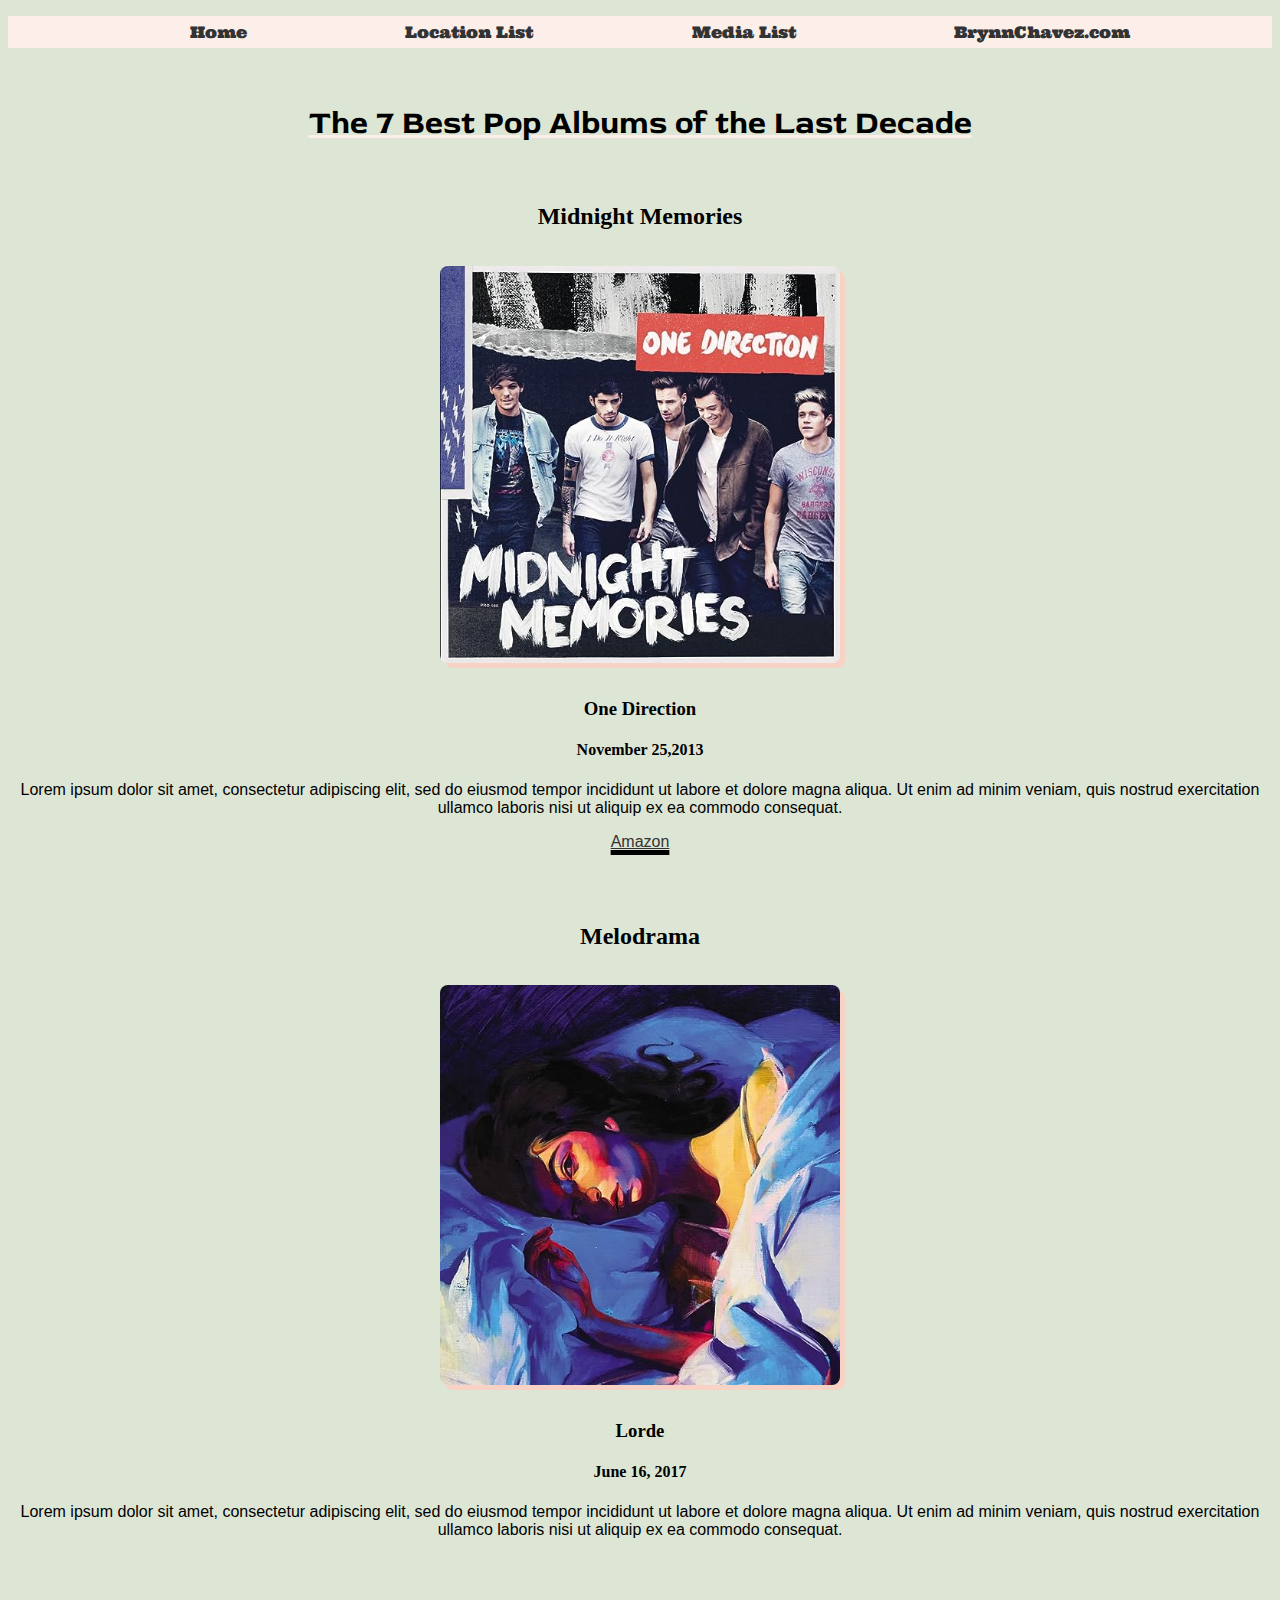
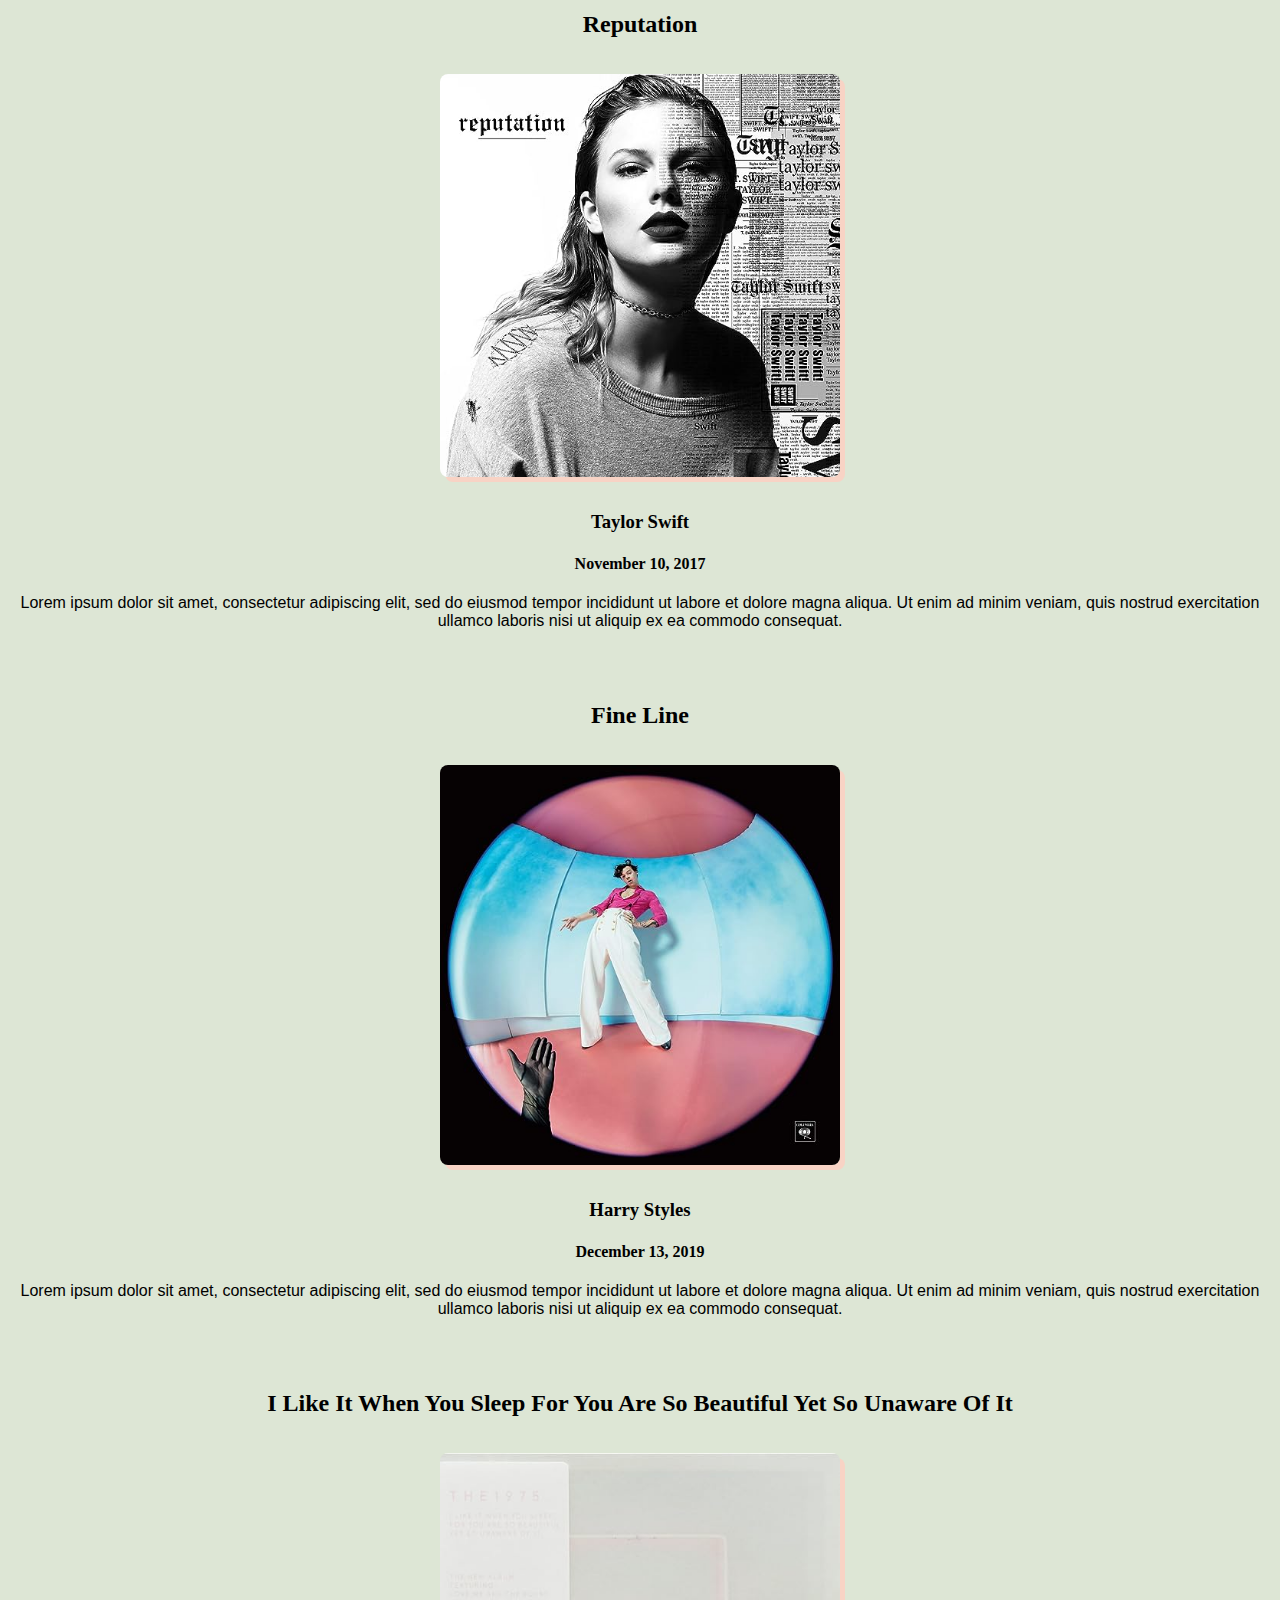
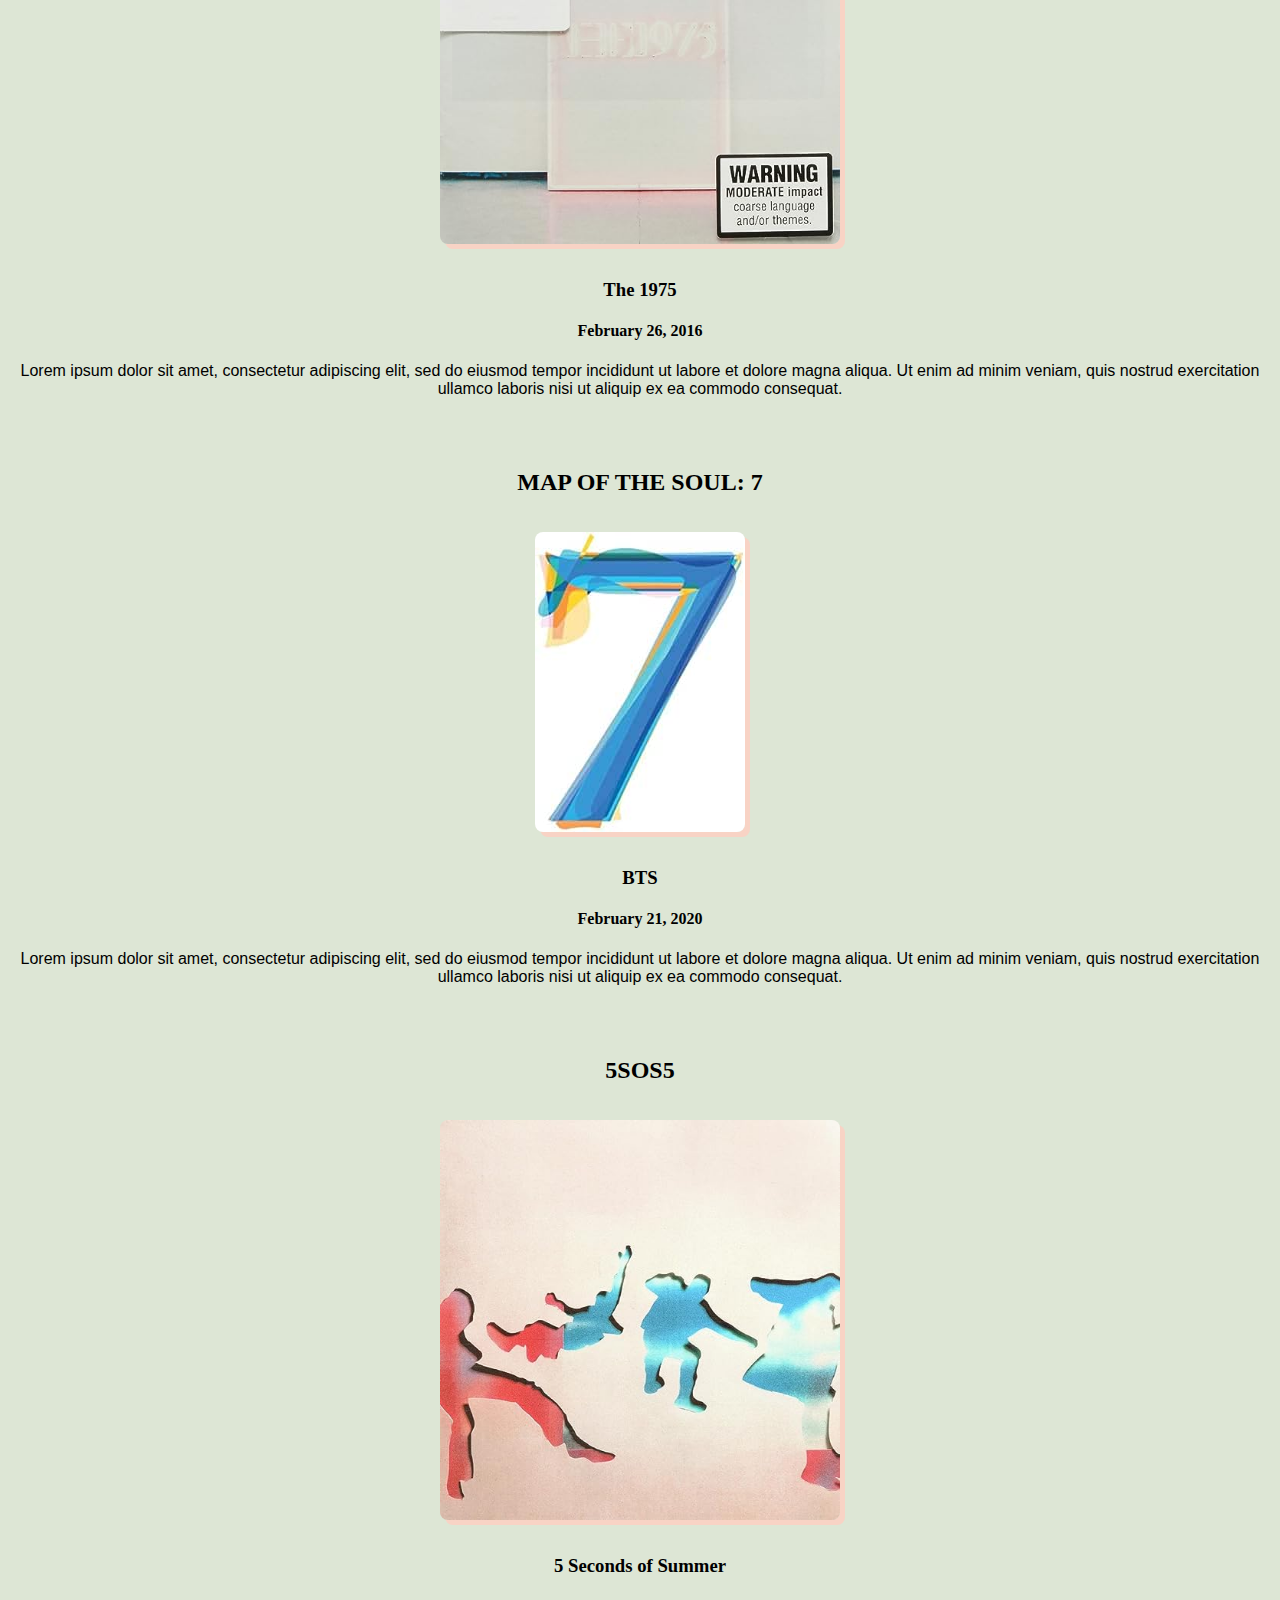
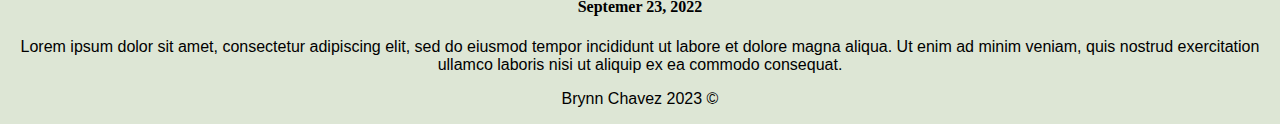
==== List.html @ 701dc3de "List Page" ====
<!doctype html>
<html class="no-js" lang="en" dir="ltr">
  <head>
    <link rel="stylesheet" href="css/style.css">

   <link rel="preconnect" href="https://fonts.googleapis.com">
         <link rel="preconnect" href="https://fonts.gstatic.com" crossorigin>
         <link href="https://fonts.googleapis.com/css2?family=Red+Rose&display=swap" rel="stylesheet">
   <link rel="preconnect" href="https://fonts.googleapis.com">
         <link rel="preconnect" href="https://fonts.gstatic.com" crossorigin>
         <link href="https://fonts.googleapis.com/css2?family=Red+Rose&family=Signika:wght@300&display=swap" rel="stylesheet">
   <link rel="preconnect" href="https://fonts.googleapis.com">
         <link rel="preconnect" href="https://fonts.gstatic.com" crossorigin>
         <link href="https://fonts.googleapis.com/css2?family=Red+Rose&family=Signika:wght@300&family=Ultra&display=swap" rel="stylesheet">
<section>
    <title>7 Best Pop Alblums of the Last Decade</title>


</section>
   
    </head>

    <body>

      <nav>
         <ul>
         <li><a href="index.html">Home</a></li>
        <li><a href="File2.html">Location List</a></li>
         <li><a href="List.html">Media List</a></li>
         <li><a href="oldindex.html">BrynnChavez.com</a></li>
      </nav>
<main> 
  <section> 
<br>
    <h1 class=underline>The 7 Best Pop Albums of the Last Decade</h1>
<br>
  <div>
      <h2>Midnight Memories</h2>
    </div>
  <div class=list-image>
      <img src="img/MidnightMemories.jpeg" alt="One Directon's Midnight Memories album cover">
    </div>
      <h3>One Direction</h3>
      <h4>November 25,2013</h4> 
      <p>Lorem ipsum dolor sit amet, consectetur adipiscing elit, sed do eiusmod tempor incididunt ut labore et dolore magna aliqua. Ut enim ad minim veniam, quis nostrud exercitation ullamco laboris nisi ut aliquip ex ea commodo consequat.</p>
      <p class="list-link"><a href="https://en.wikipedia.org/wiki/2001:_A_Space_Odyssey">Amazon</a></p>
  <div>
<br>
<br>
    <h2>Melodrama</h2>
  </div>
  <div class=list-image>
    <img src="img/Melodrama.jpeg" alt="Lorde's Melodrama album cover">
  </div>
    <h3>Lorde</h3>
    <h4>June 16, 2017</h4>
    <p>Lorem ipsum dolor sit amet, consectetur adipiscing elit, sed do eiusmod tempor incididunt ut labore et dolore magna aliqua. Ut enim ad minim veniam, quis nostrud exercitation ullamco laboris nisi ut aliquip ex ea commodo consequat.</p>
  <div>
<br>
<br>
    <h2>Reputation</h2>
  </div>
  <div class=list-image>
    <img src="img/Reputation.jpeg" alt="Taylor Swift's Reputation album cover">
  </div>
  <h3>Taylor Swift</h3>
  <h4>November 10, 2017</h4>
  <p>Lorem ipsum dolor sit amet, consectetur adipiscing elit, sed do eiusmod tempor incididunt ut labore et dolore magna aliqua. Ut enim ad minim veniam, quis nostrud exercitation ullamco laboris nisi ut aliquip ex ea commodo consequat.</p>
  <div>
<br>
<br>
    <h2>Fine Line</h2>
    </div>
    <div class=list-image>
      <img src="img/FineLine.jpeg" alt="Harry Styles Fine Line album cover">
    </div>
    <h3>Harry Styles</h3>
    <h4>December 13, 2019</h4>
    <p>Lorem ipsum dolor sit amet, consectetur adipiscing elit, sed do eiusmod tempor incididunt ut labore et dolore magna aliqua. Ut enim ad minim veniam, quis nostrud exercitation ullamco laboris nisi ut aliquip ex ea commodo consequat.</p>
<br>
<br>
  <div>
    <h2>I Like It When You Sleep For You Are So Beautiful Yet So Unaware Of It</h2>
  </div>
  <div class=list-image>
    <img src="img/ILIWYS.jpeg" alt="The 1975's I Like It When You Sleep For You Are So Beautiful Yet So Unaware Of It album cover">
  </div>
  <h3>The 1975</h3>
  <h4>February 26, 2016</h4>
  <p>Lorem ipsum dolor sit amet, consectetur adipiscing elit, sed do eiusmod tempor incididunt ut labore et dolore magna aliqua. Ut enim ad minim veniam, quis nostrud exercitation ullamco laboris nisi ut aliquip ex ea commodo consequat.</p>
<br>
<br>
<div>
  <h2>MAP OF THE SOUL: 7</h2>
</div>
<div class=list-image>
  <img src="img/MOTS7.jpeg" alt="BTS Map Of The Soul: 7 album cover">
</div>
  <h3>BTS</h3>
  <h4>February 21, 2020</h4>
  <p>Lorem ipsum dolor sit amet, consectetur adipiscing elit, sed do eiusmod tempor incididunt ut labore et dolore magna aliqua. Ut enim ad minim veniam, quis nostrud exercitation ullamco laboris nisi ut aliquip ex ea commodo consequat.</p>
<br>
<br>
<div>
  <h2>5SOS5</h2>
</div>
<div class=list-image>
  <img src="img/5sos5.jpeg" alt="5 Seconds of Summer's 5SOS5 album cover">
</div>
  <h3>5 Seconds of Summer</h3>
  <h4>Septemer 23, 2022</h4>
  <p>Lorem ipsum dolor sit amet, consectetur adipiscing elit, sed do eiusmod tempor incididunt ut labore et dolore magna aliqua. Ut enim ad minim veniam, quis nostrud exercitation ullamco laboris nisi ut aliquip ex ea commodo consequat.</p>



  </section>


  </main>
</body>

<footer>
  <p>Brynn Chavez 2023 &copy; </p>
</footer>


</html>
---- css/style.css ----
nav {
	background-color: #fceee9;
	margin-right: auto;
	font-size: 1em;
	font-family: 'Ultra', serif;
}

nav ul {
	display: flex;
	align-items: stretch;
	flex-direction: row;
	justify-content: space-evenly;
	line-height: 0em;
	list-style-type: none;
	
}

nav ul li {
	background-color: #fceee9;
	flex-flow: row wrap;
	align-items: stretch\;
	list-style-type: none;
	padding: 1rem;
	max-width: 100%;
	border-radius: 0.1rem;

}

nav ul li a {
	text-decoration: none;}


body {
	background-color: #dde6d5;
	text-align: center;}

ul {
	list-style-type: none;
	font-family: 'Ultra', serif;}

ul a {
	text-decoration: none;}

a {
	color: #333333;}

a:visited {
	color: #333333;}

a:hover {
	color: #a3b899;}


h1 {
	font-family: 'Red Rose', serif;
}

p {
	font-family: 'Sigmika', sans-serif;}

.underline {
	text-decoration: underline;
	text-decoration-color: #fceee9;
}


.image {
	border-radius: 0px;
}

.list-image {
	display: flex;
	justify-content: center;
	align-items: flex-start;
	position: relative;
}

.list-link {
	text-decoration: underline solid 5px;
}


.list-image img{

	max-width: 400px;
	margin: 1rem;
	box-shadow: 5px 5px #f8d3c5;
	border-radius: .5rem;
}

@media (max-width:800px){
	body {
		background-color: #fceee9;
}

nav{
	background-color: #dde6d5;
}
nav ul{
	display: flex;
	flex-direction: column;
}
nav ul li {
	background-color: #dde6d5;
}

@media (min-width: 555px){
	body{ 
	background-color: #fceee9 }

}
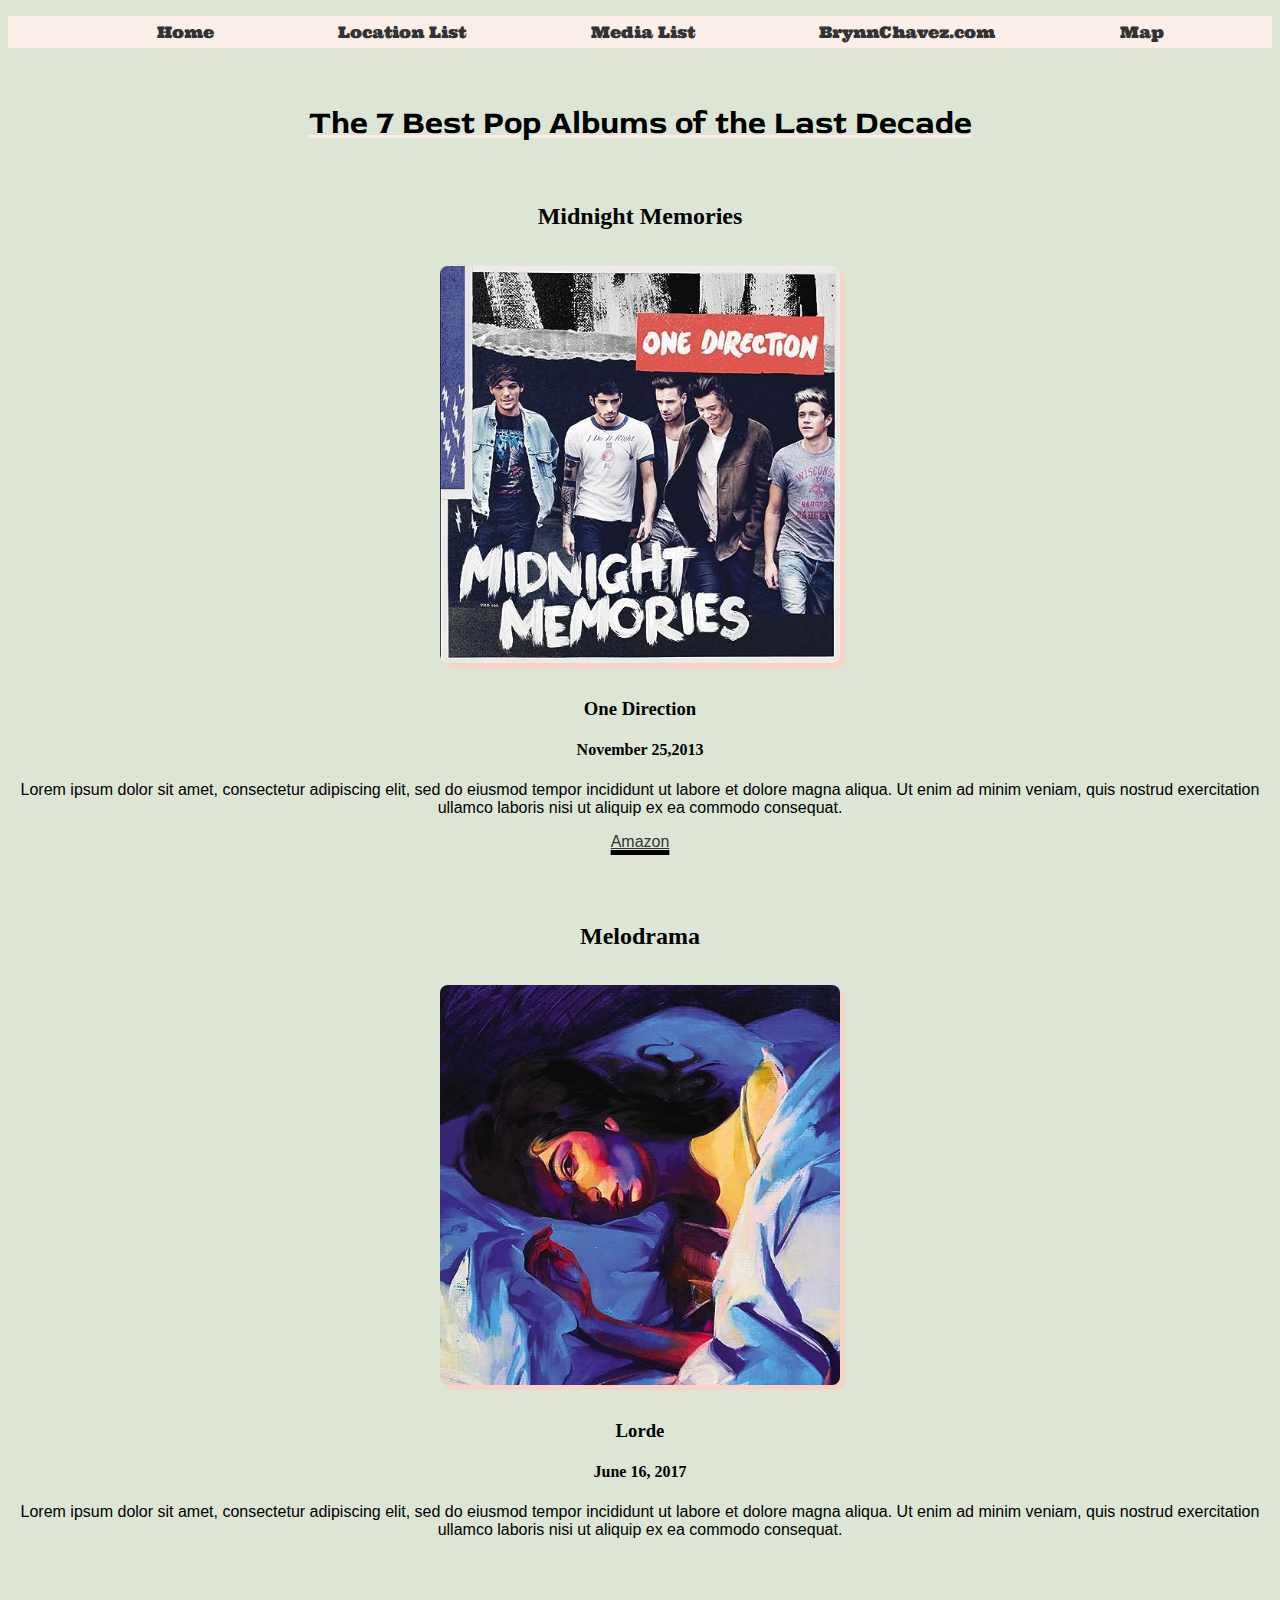
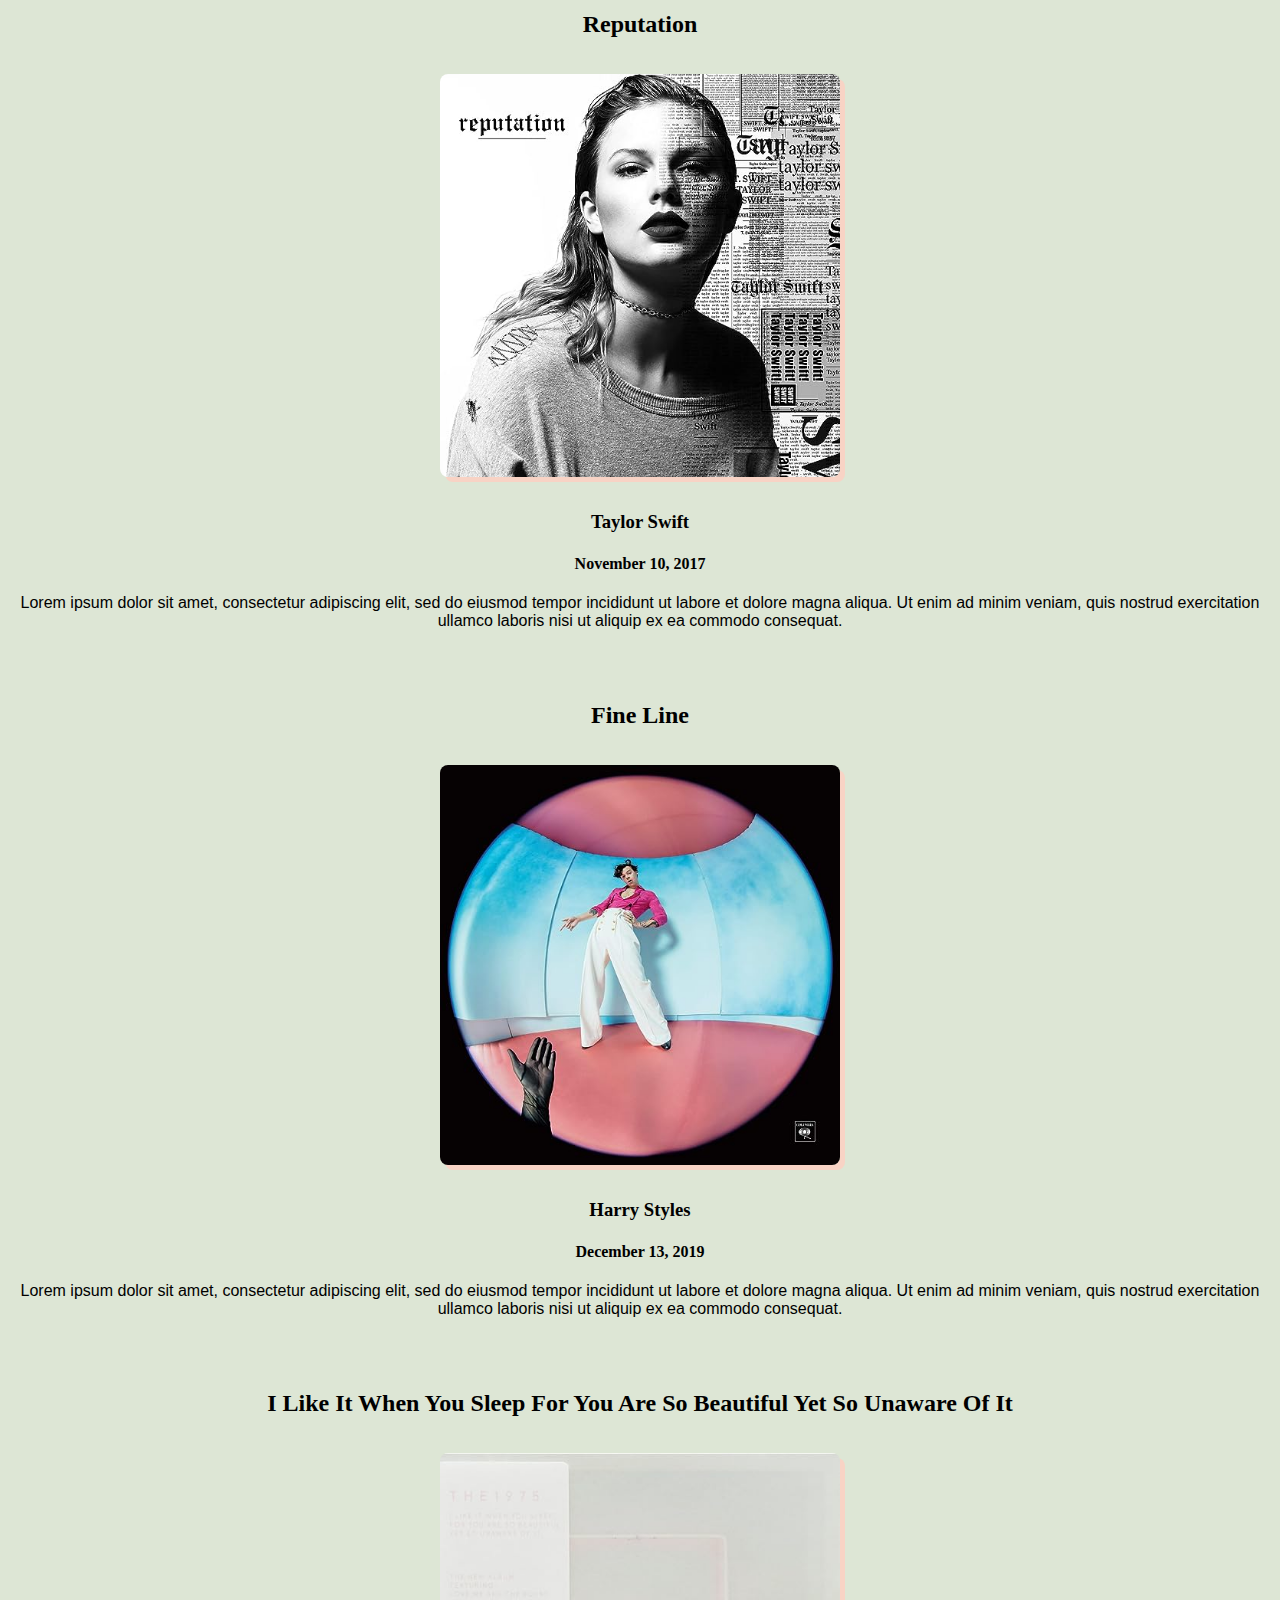
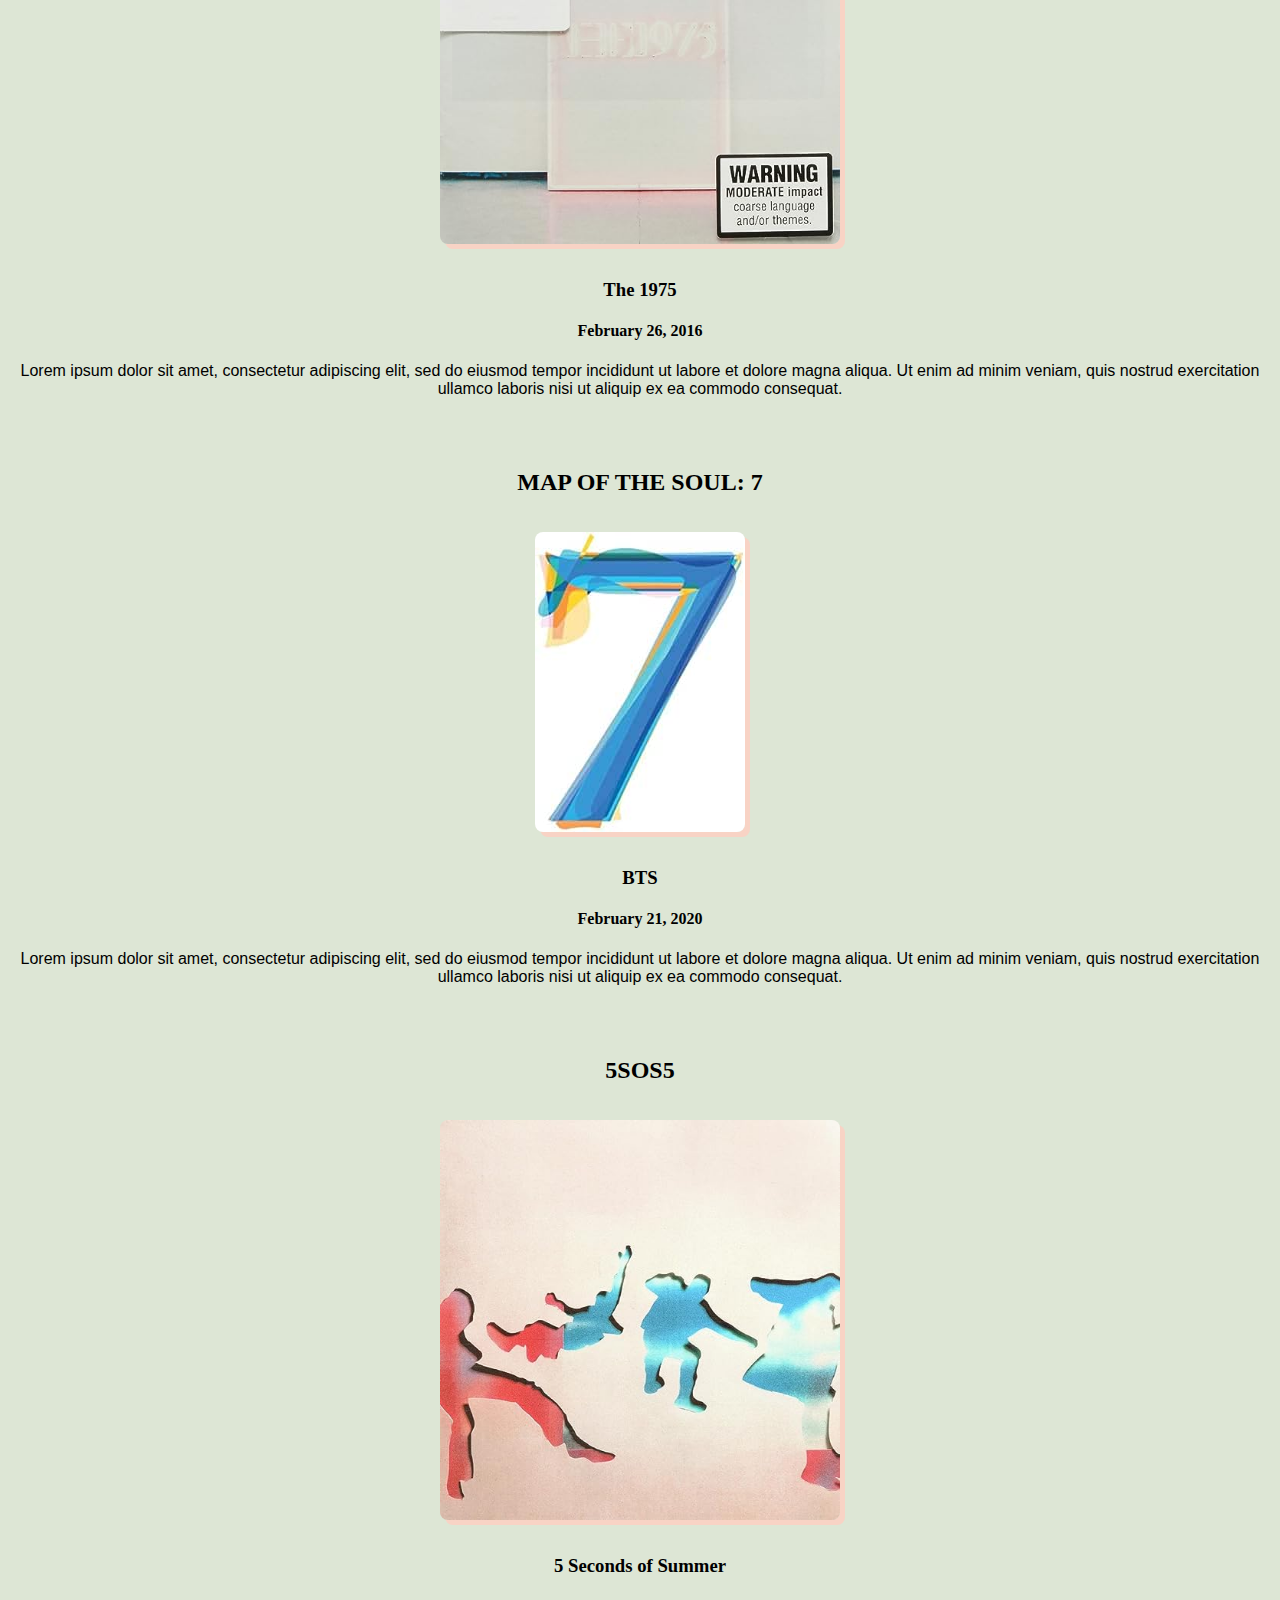
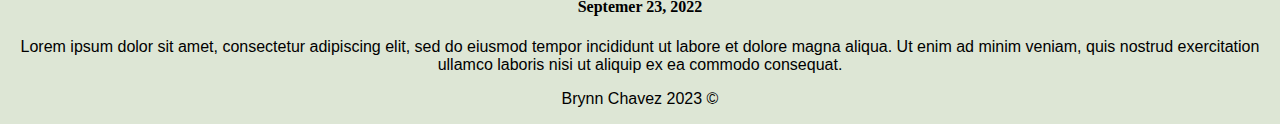
==== commit 7f335f9c: "Map" ====
--- a/List.html
+++ b/List.html
@@ -14,8 +14,6 @@
          <link href="https://fonts.googleapis.com/css2?family=Red+Rose&family=Signika:wght@300&family=Ultra&display=swap" rel="stylesheet">
 <section>
     <title>7 Best Pop Alblums of the Last Decade</title>
-
-
 </section>
    
     </head>
@@ -25,9 +23,10 @@
       <nav>
          <ul>
          <li><a href="index.html">Home</a></li>
-        <li><a href="File2.html">Location List</a></li>
+        <li><a href="List2.html">Location List</a></li>
          <li><a href="List.html">Media List</a></li>
          <li><a href="oldindex.html">BrynnChavez.com</a></li>
+         <li><a href="map.html">Map</a></li>
       </nav>
 <main> 
   <section> 
--- a/css/style.css
+++ b/css/style.css
@@ -112,6 +112,25 @@
 
 }
 
+.location-holder {
+  width: 100%;
+  margin: 4rem 0;
+  display: flex;
+  flex-direction: column;
+  gap: 1.2rem;
+  box-sizing: border-box;
+}
+
+.text-holder {
+  width: 100%;
+  padding: 0;
+  margin: 0;
+  display: flex;
+  flex-direction: column;
+  box-sizing: border-box;
+}
 
 
 
+
+
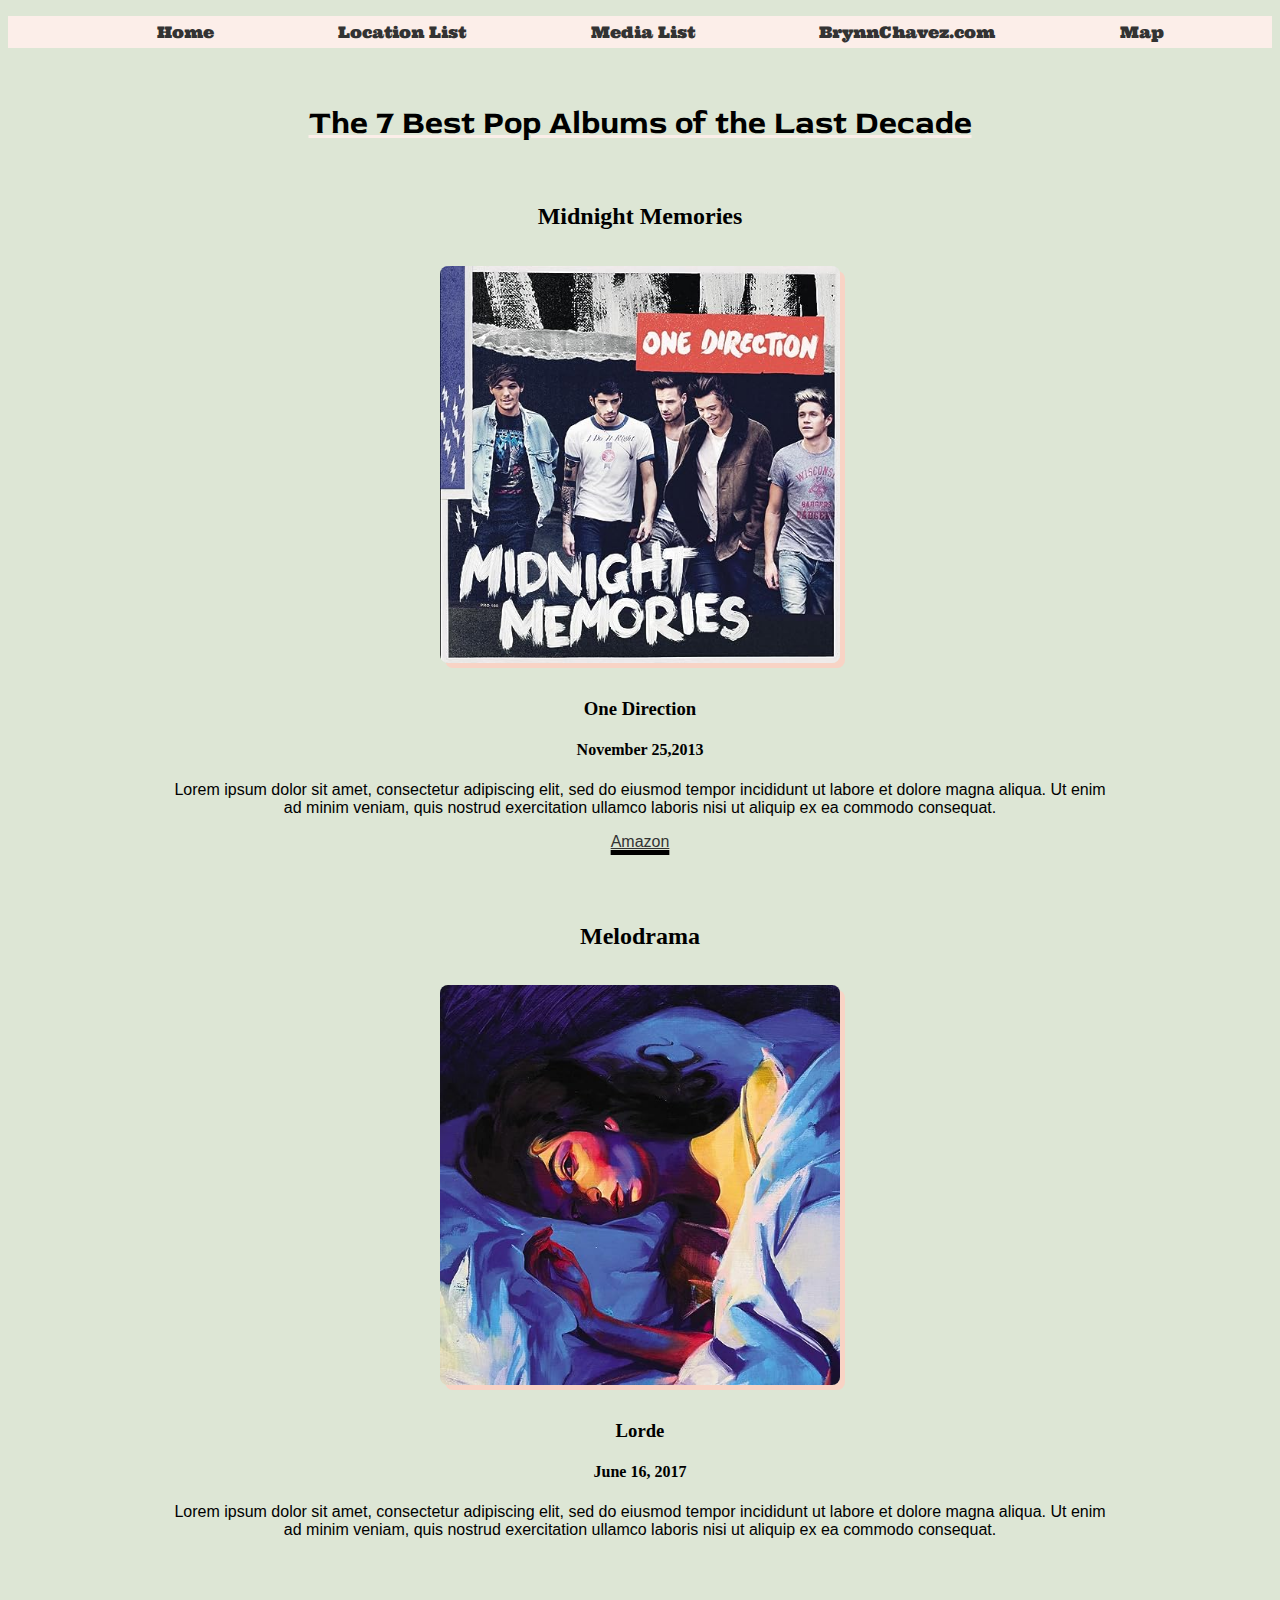
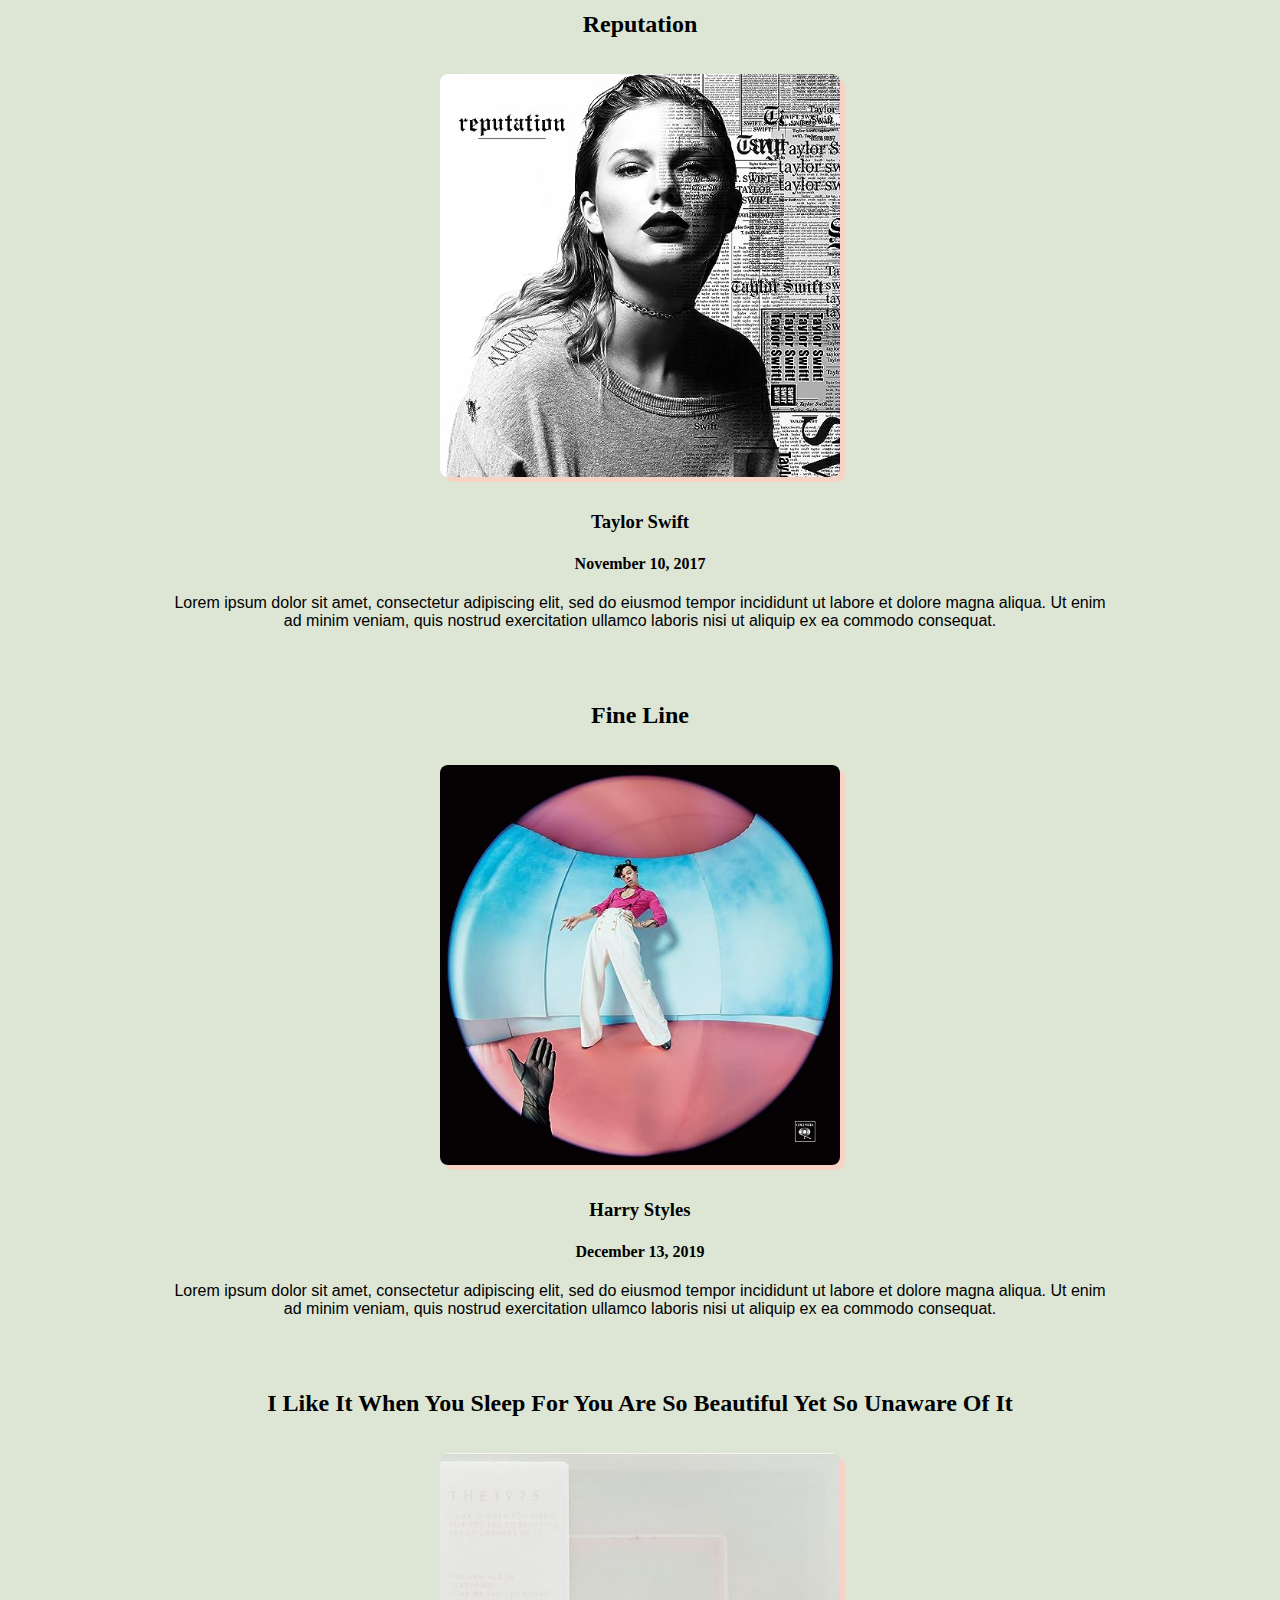
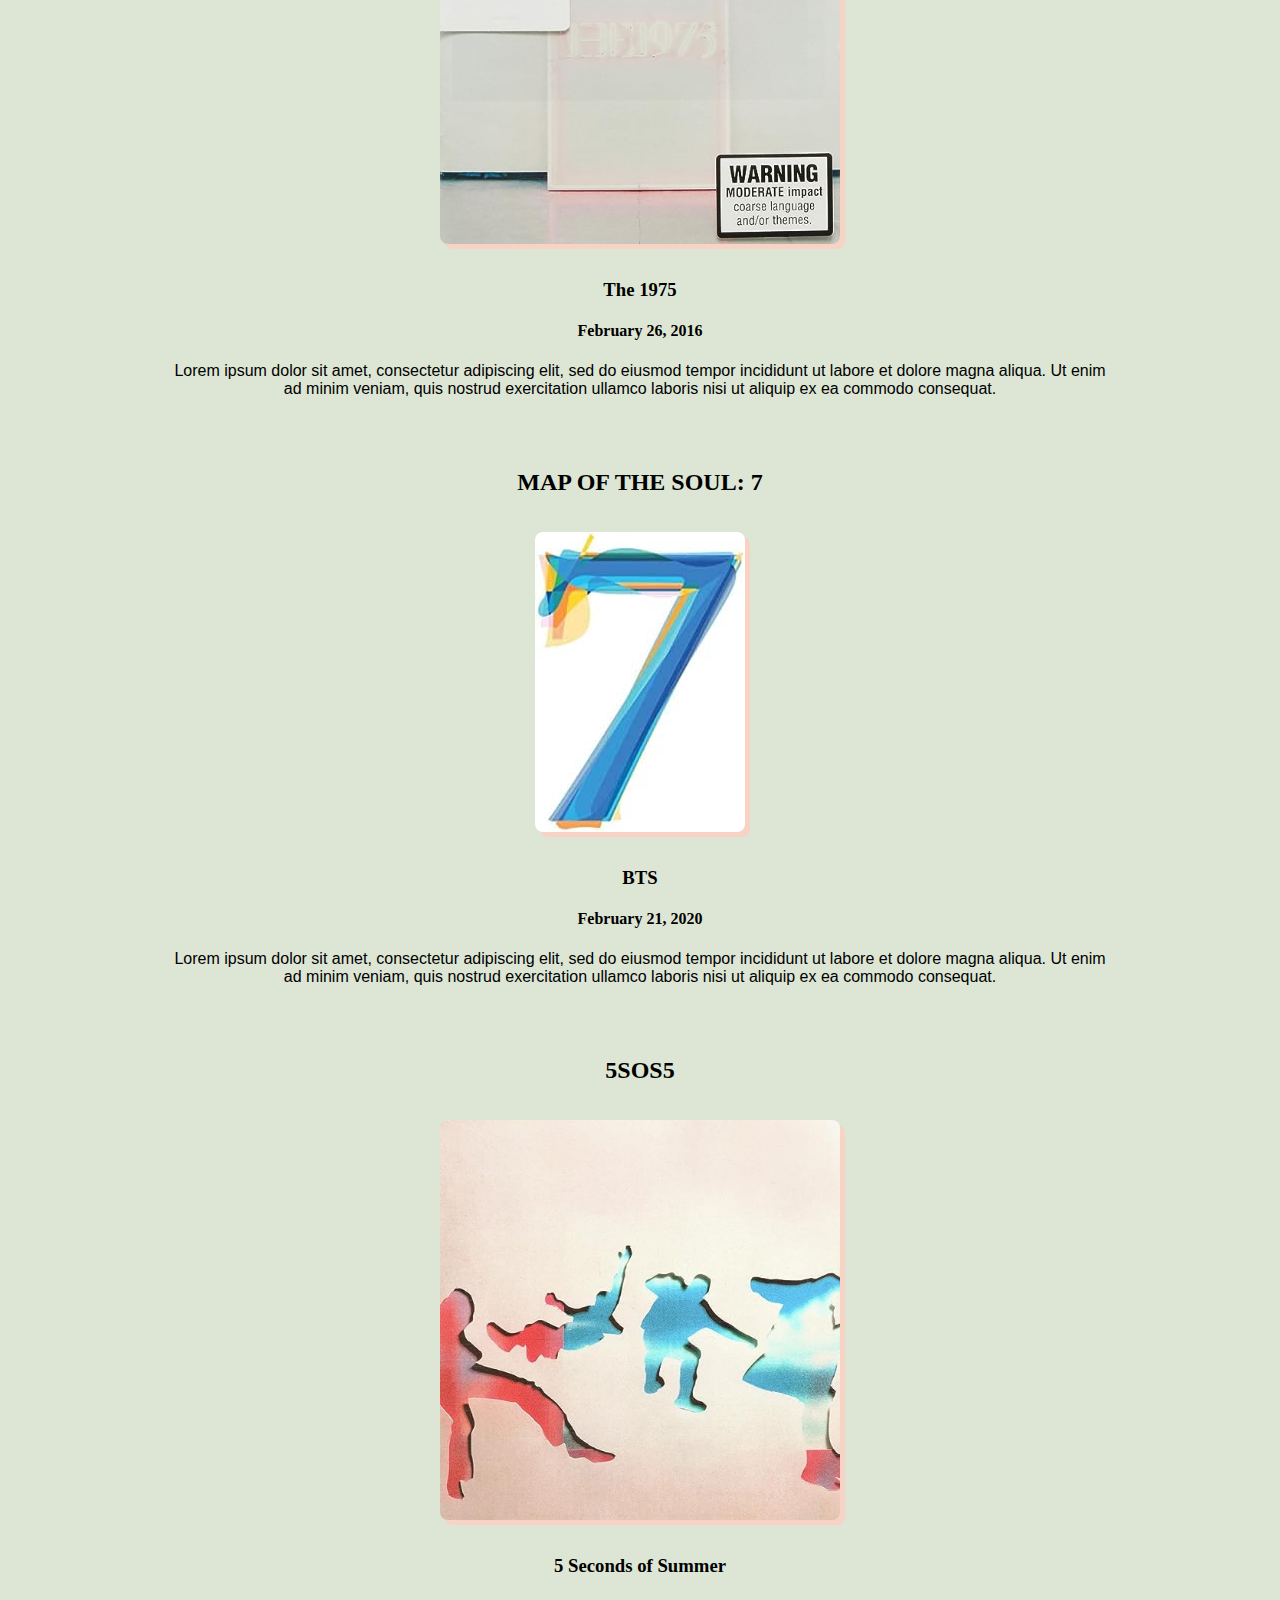
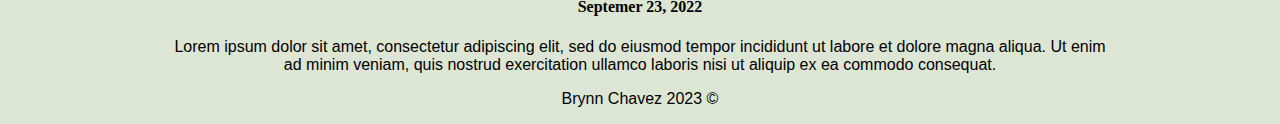
==== commit c57b6eb1: "margins" ====
--- a/List.html
+++ b/List.html
@@ -20,7 +20,7 @@
 
     <body>
 
-      <nav>
+      <nav class="nav">
          <ul>
          <li><a href="index.html">Home</a></li>
         <li><a href="List2.html">Location List</a></li>
--- a/css/style.css
+++ b/css/style.css
@@ -34,7 +34,8 @@
 
 body {
 	background-color: #dde6d5;
-	text-align: center;}
+	text-align: center;
+	}
 
 ul {
 	list-style-type: none;
@@ -58,7 +59,10 @@
 }
 
 p {
-	font-family: 'Sigmika', sans-serif;}
+	font-family: 'Sigmika', sans-serif;
+	margin-left: 10rem;
+	margin-right: 10rem;
+	}
 
 .underline {
 	text-decoration: underline;
@@ -132,5 +136,3 @@
 
 
 
-
-
